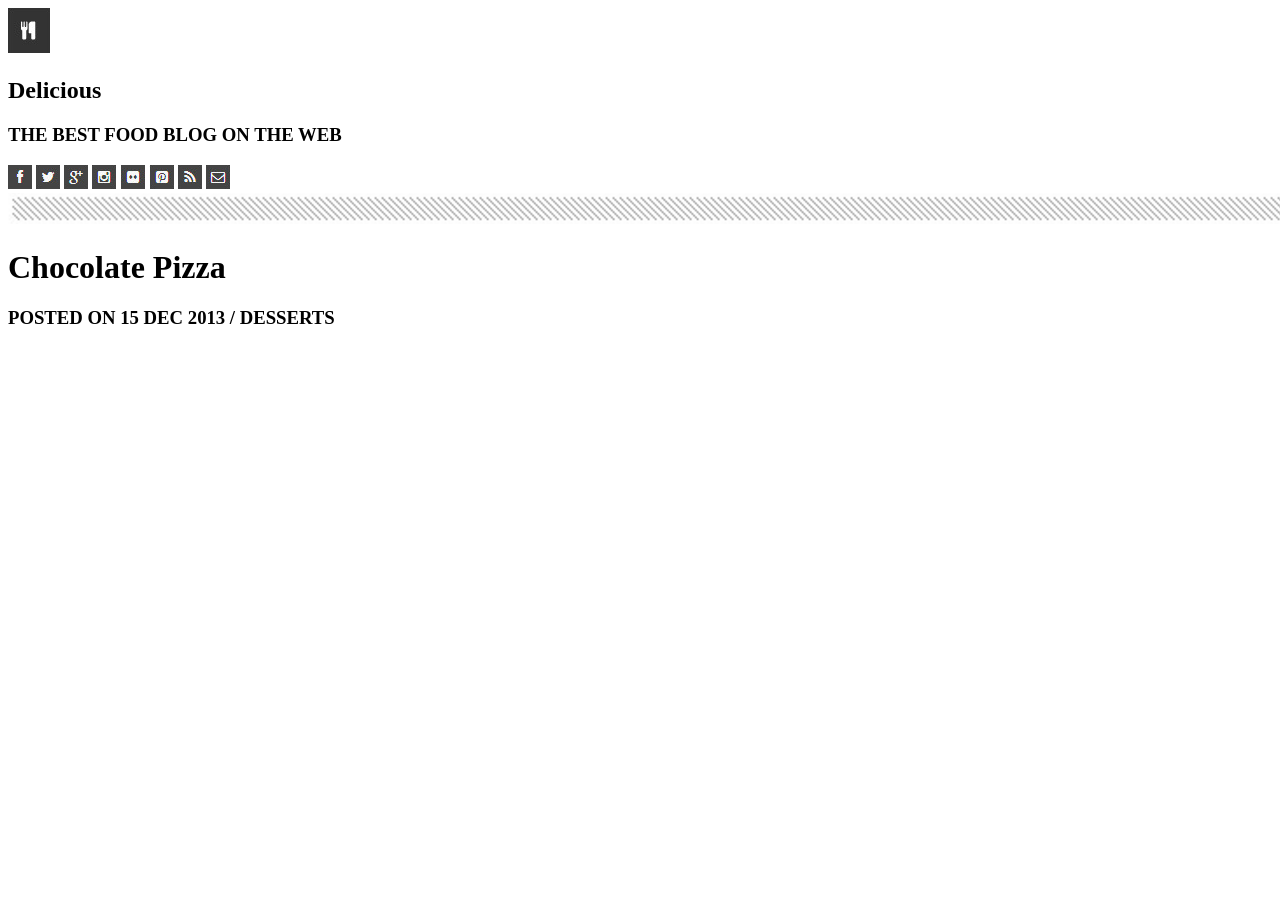
==== lab-assets/index.html @ 32773753 "init html and css with photos" ====
<!DOCTYPE html>
<html>
  <head>
    <meta charset="utf-8">
    <title>Chocolate Pizza</title>
    <link rel="stylesheet" href="style.css">
  </head>
  <body>
    <header>
      <img src="logo.png" alt="fork picture">
      <h2>Delicious</h2>
      <h3>THE BEST FOOD BLOG ON THE WEB</h3>
      <img src="fb-icon.png" alt="">
      <img src="twit-icon.png" alt="">
      <img src="gp-icon.png" alt="">
      <img src="insta-icon.png" alt="">
      <img src="flic-icon.png" alt="">
      <img src="pint-icon.png" alt="">
      <img src="rss-icon.png" alt="">
      <img src="mail-icon.png" alt="">
      <img src="line-break.png" alt="">
    </header>
    <div class="main">
      <h1>Chocolate Pizza</h1>
      <h3>POSTED ON 15 DEC 2013 / DESSERTS</h3>
    </div>
  </body>
</html>
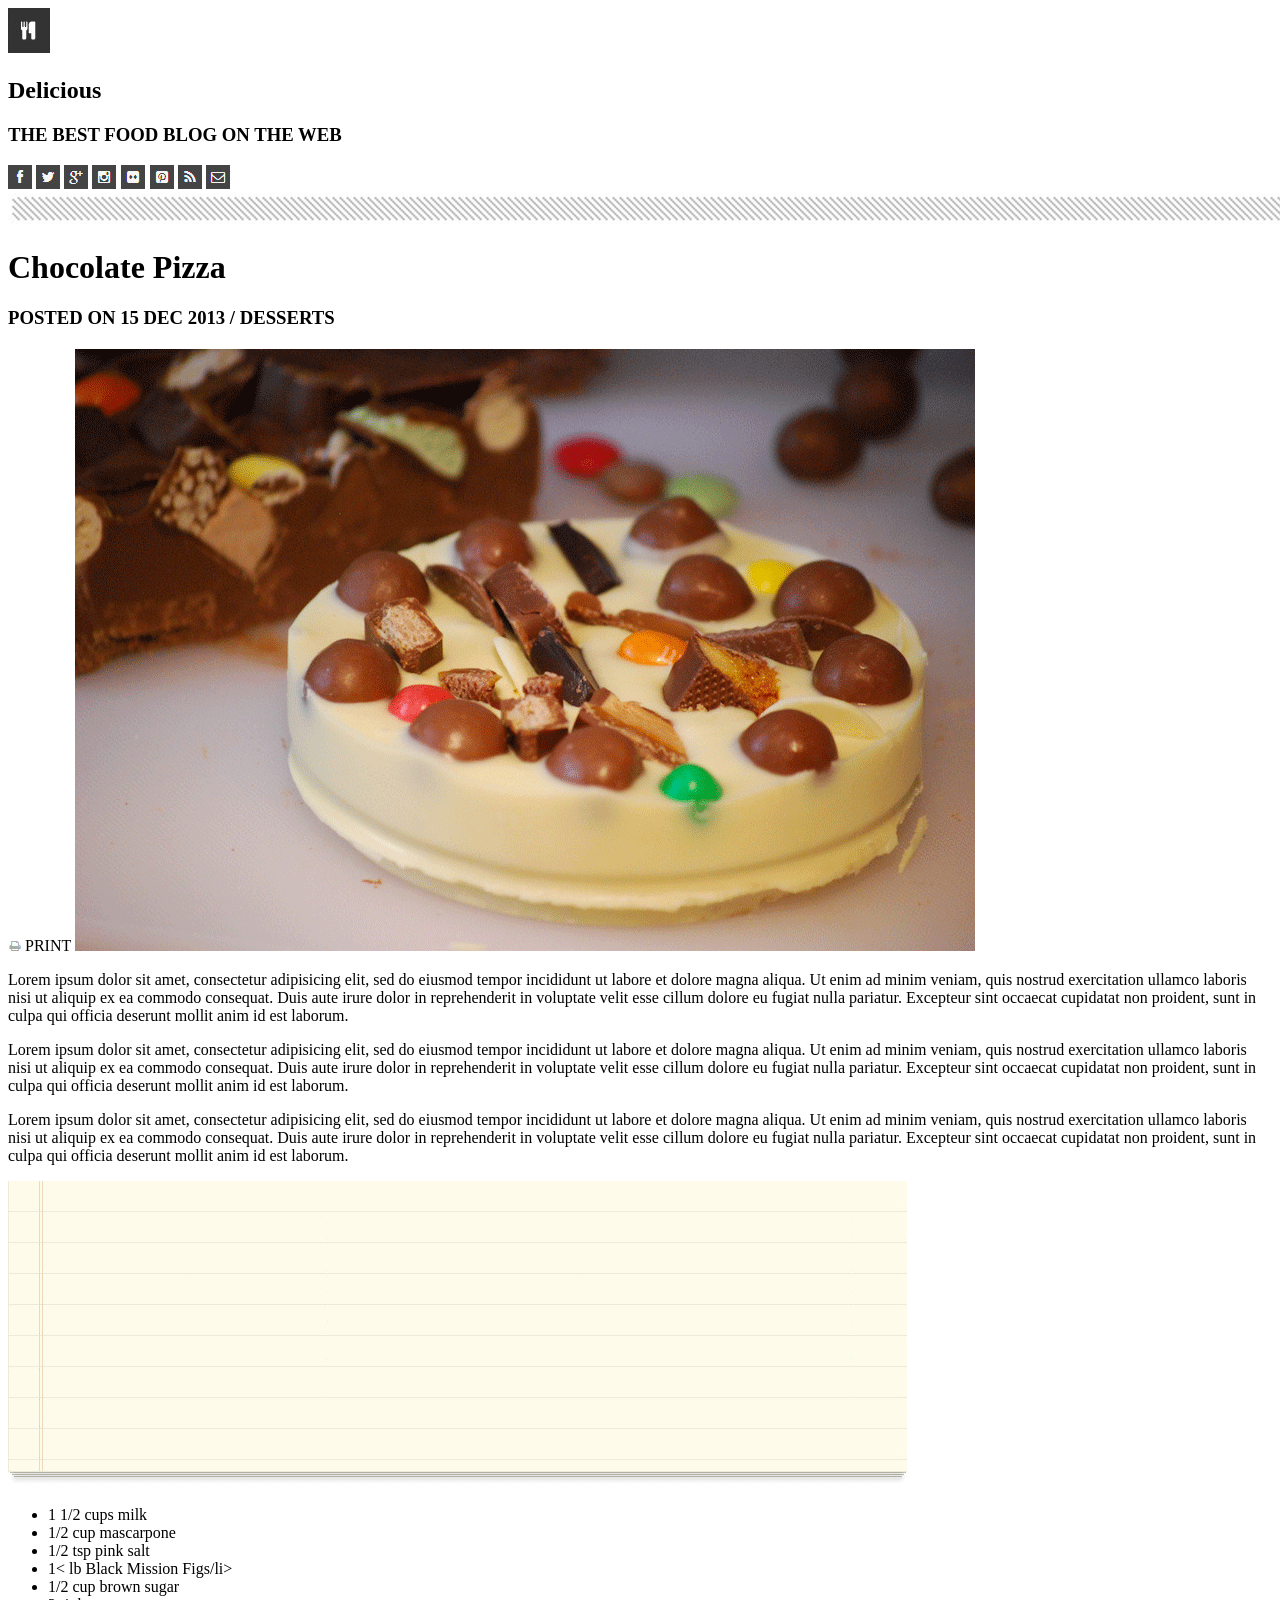
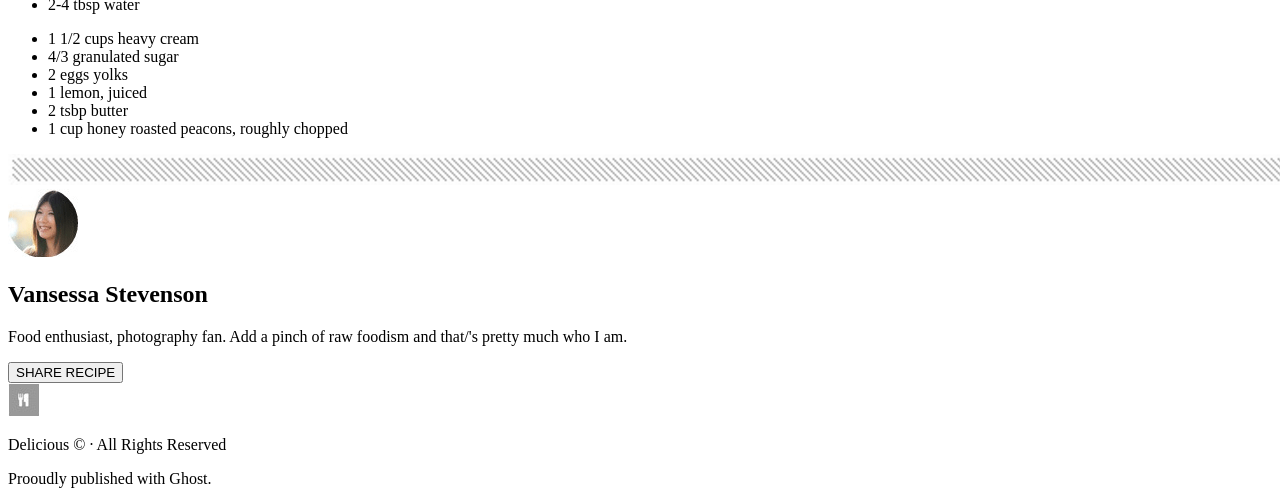
==== commit b836f5e6: "add content to html to match the page" ====
--- a/lab-assets/index.html
+++ b/lab-assets/index.html
@@ -23,6 +23,41 @@
     <div class="main">
       <h1>Chocolate Pizza</h1>
       <h3>POSTED ON 15 DEC 2013 / DESSERTS</h3>
+      <img src="print-icon.png" alt="">
+      <span>PRINT</span>
+      <img src="choco-pizza.png" alt="">
+      <p>Lorem ipsum dolor sit amet, consectetur adipisicing elit, sed do eiusmod tempor incididunt ut labore et dolore magna aliqua. Ut enim ad minim veniam, quis nostrud exercitation ullamco laboris nisi ut aliquip ex ea commodo consequat. Duis aute irure dolor in reprehenderit in voluptate velit esse cillum dolore eu fugiat nulla pariatur. Excepteur sint occaecat cupidatat non proident, sunt in culpa qui officia deserunt mollit anim id est laborum.</p>
+      <p>Lorem ipsum dolor sit amet, consectetur adipisicing elit, sed do eiusmod tempor incididunt ut labore et dolore magna aliqua. Ut enim ad minim veniam, quis nostrud exercitation ullamco laboris nisi ut aliquip ex ea commodo consequat. Duis aute irure dolor in reprehenderit in voluptate velit esse cillum dolore eu fugiat nulla pariatur. Excepteur sint occaecat cupidatat non proident, sunt in culpa qui officia deserunt mollit anim id est laborum.</p>
+      <p>Lorem ipsum dolor sit amet, consectetur adipisicing elit, sed do eiusmod tempor incididunt ut labore et dolore magna aliqua. Ut enim ad minim veniam, quis nostrud exercitation ullamco laboris nisi ut aliquip ex ea commodo consequat. Duis aute irure dolor in reprehenderit in voluptate velit esse cillum dolore eu fugiat nulla pariatur. Excepteur sint occaecat cupidatat non proident, sunt in culpa qui officia deserunt mollit anim id est laborum.</p>
+      <img src="list-bg.png" alt="">
+      <ul>
+        <li>1 1/2 cups milk</li>
+        <li>1/2 cup mascarpone</li>
+        <li>1/2 tsp pink salt</li>
+        <li>1< lb Black Mission Figs/li>
+        <li>1/2 cup brown sugar</li>
+        <li>2-4 tbsp water</li>
+      </ul>
+      <ul>
+        <li>1 1/2 cups heavy cream</li>
+        <li id = "checked">4/3 granulated sugar</li>
+        <li id = "checked">2 eggs yolks</li>
+        <li>1 lemon, juiced</li>
+        <li>2 tsbp butter</li>
+        <li>1 cup honey roasted peacons, roughly chopped</li>
+      </ul>
     </div>
+    <div class="author">
+      <img src="line-break.png" alt="">
+      <img src="van-pic.png" alt="">
+      <h2>Vansessa Stevenson</h2>
+      <p>Food enthusiast, photography fan. Add a pinch of raw foodism and that/'s pretty much who I am.</p>
+      <button type="button" name="button">SHARE RECIPE</button>
+    </div>
+    <footer>
+      <img src="small-logo.png" alt="">
+      <p>Delicious &copy; &middot; All Rights Reserved</p>
+      <p>Prooudly published with Ghost.</p>
+    </footer>
   </body>
 </html>
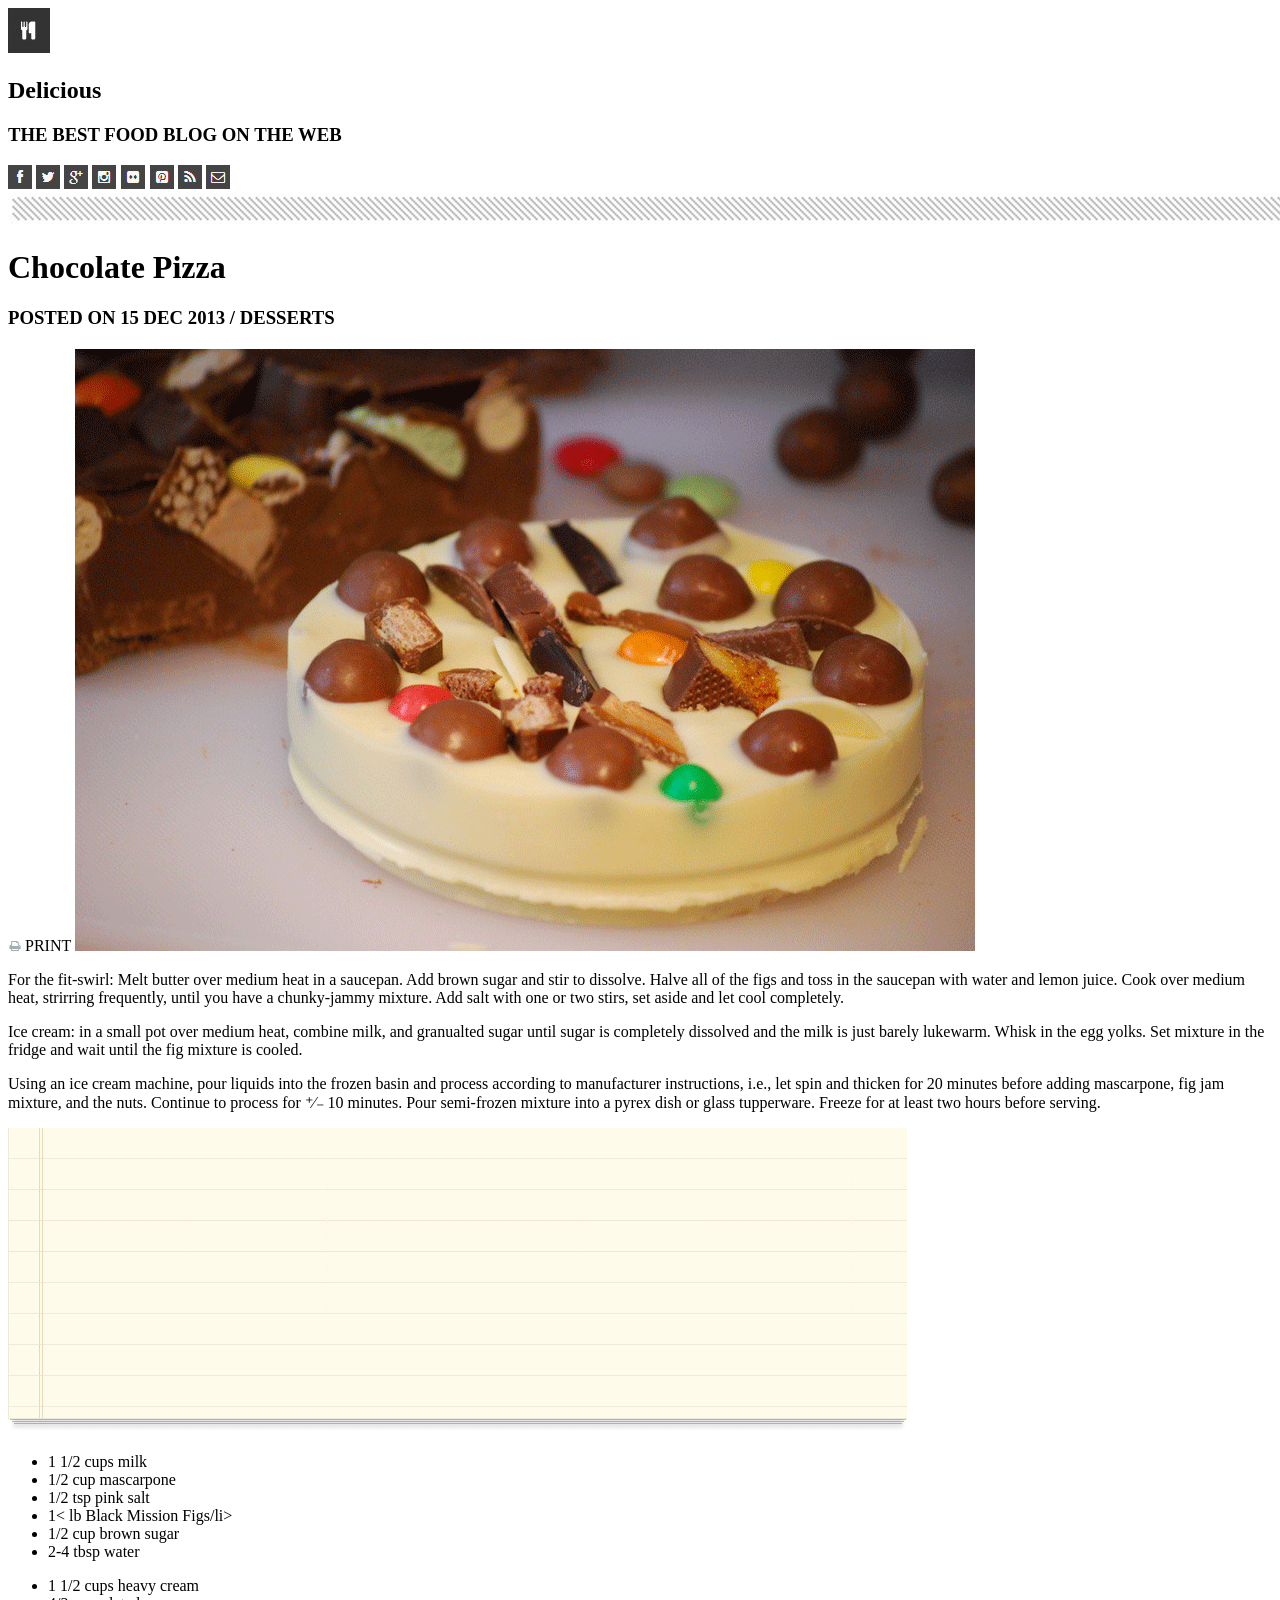
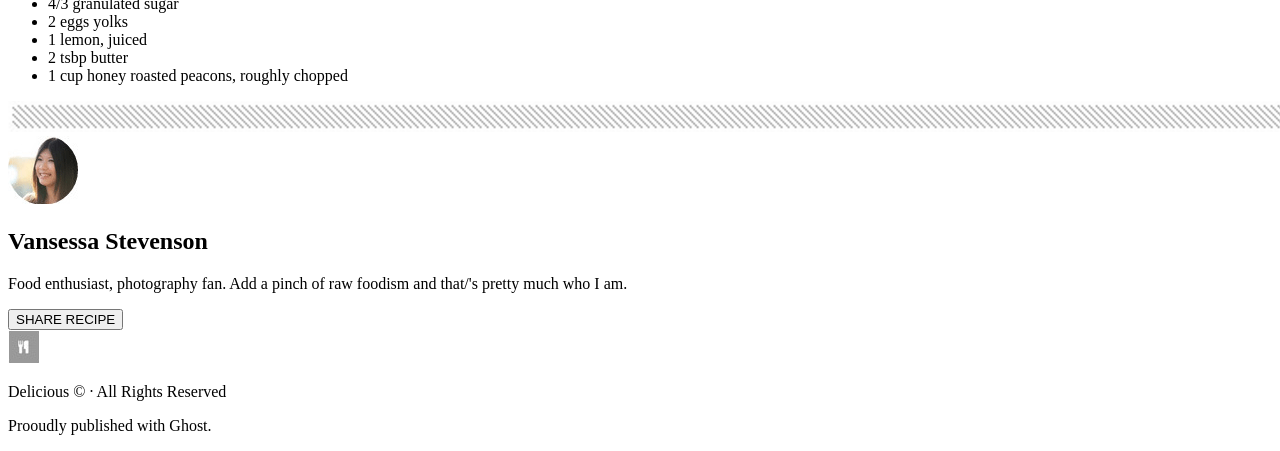
==== commit f5007508: "html part is complete" ====
--- a/lab-assets/index.html
+++ b/lab-assets/index.html
@@ -26,9 +26,9 @@
       <img src="print-icon.png" alt="">
       <span>PRINT</span>
       <img src="choco-pizza.png" alt="">
-      <p>Lorem ipsum dolor sit amet, consectetur adipisicing elit, sed do eiusmod tempor incididunt ut labore et dolore magna aliqua. Ut enim ad minim veniam, quis nostrud exercitation ullamco laboris nisi ut aliquip ex ea commodo consequat. Duis aute irure dolor in reprehenderit in voluptate velit esse cillum dolore eu fugiat nulla pariatur. Excepteur sint occaecat cupidatat non proident, sunt in culpa qui officia deserunt mollit anim id est laborum.</p>
-      <p>Lorem ipsum dolor sit amet, consectetur adipisicing elit, sed do eiusmod tempor incididunt ut labore et dolore magna aliqua. Ut enim ad minim veniam, quis nostrud exercitation ullamco laboris nisi ut aliquip ex ea commodo consequat. Duis aute irure dolor in reprehenderit in voluptate velit esse cillum dolore eu fugiat nulla pariatur. Excepteur sint occaecat cupidatat non proident, sunt in culpa qui officia deserunt mollit anim id est laborum.</p>
-      <p>Lorem ipsum dolor sit amet, consectetur adipisicing elit, sed do eiusmod tempor incididunt ut labore et dolore magna aliqua. Ut enim ad minim veniam, quis nostrud exercitation ullamco laboris nisi ut aliquip ex ea commodo consequat. Duis aute irure dolor in reprehenderit in voluptate velit esse cillum dolore eu fugiat nulla pariatur. Excepteur sint occaecat cupidatat non proident, sunt in culpa qui officia deserunt mollit anim id est laborum.</p>
+      <p>For the fit-swirl: Melt butter over medium heat in a saucepan. Add brown sugar and stir to dissolve. Halve all of the figs and toss in the saucepan with water and lemon juice. Cook over medium heat, strirring frequently, until you have a chunky-jammy mixture. Add salt with one or two stirs, set aside and let cool completely.</p>
+      <p>Ice cream: in a small pot over medium heat, combine milk, and granualted sugar until sugar is completely dissolved and the milk is just barely lukewarm. Whisk in the egg yolks. Set mixture in the fridge and wait until the fig mixture is cooled.</p>
+      <p>Using an ice cream machine, pour liquids into the frozen basin and process according to manufacturer instructions, i.e., let spin and thicken for 20 minutes before adding mascarpone, fig jam mixture, and the nuts. Continue to process for ⁺⁄₋  10 minutes. Pour semi-frozen mixture into a pyrex dish or glass tupperware. Freeze for at least two hours before serving.</p>
       <img src="list-bg.png" alt="">
       <ul>
         <li>1 1/2 cups milk</li>
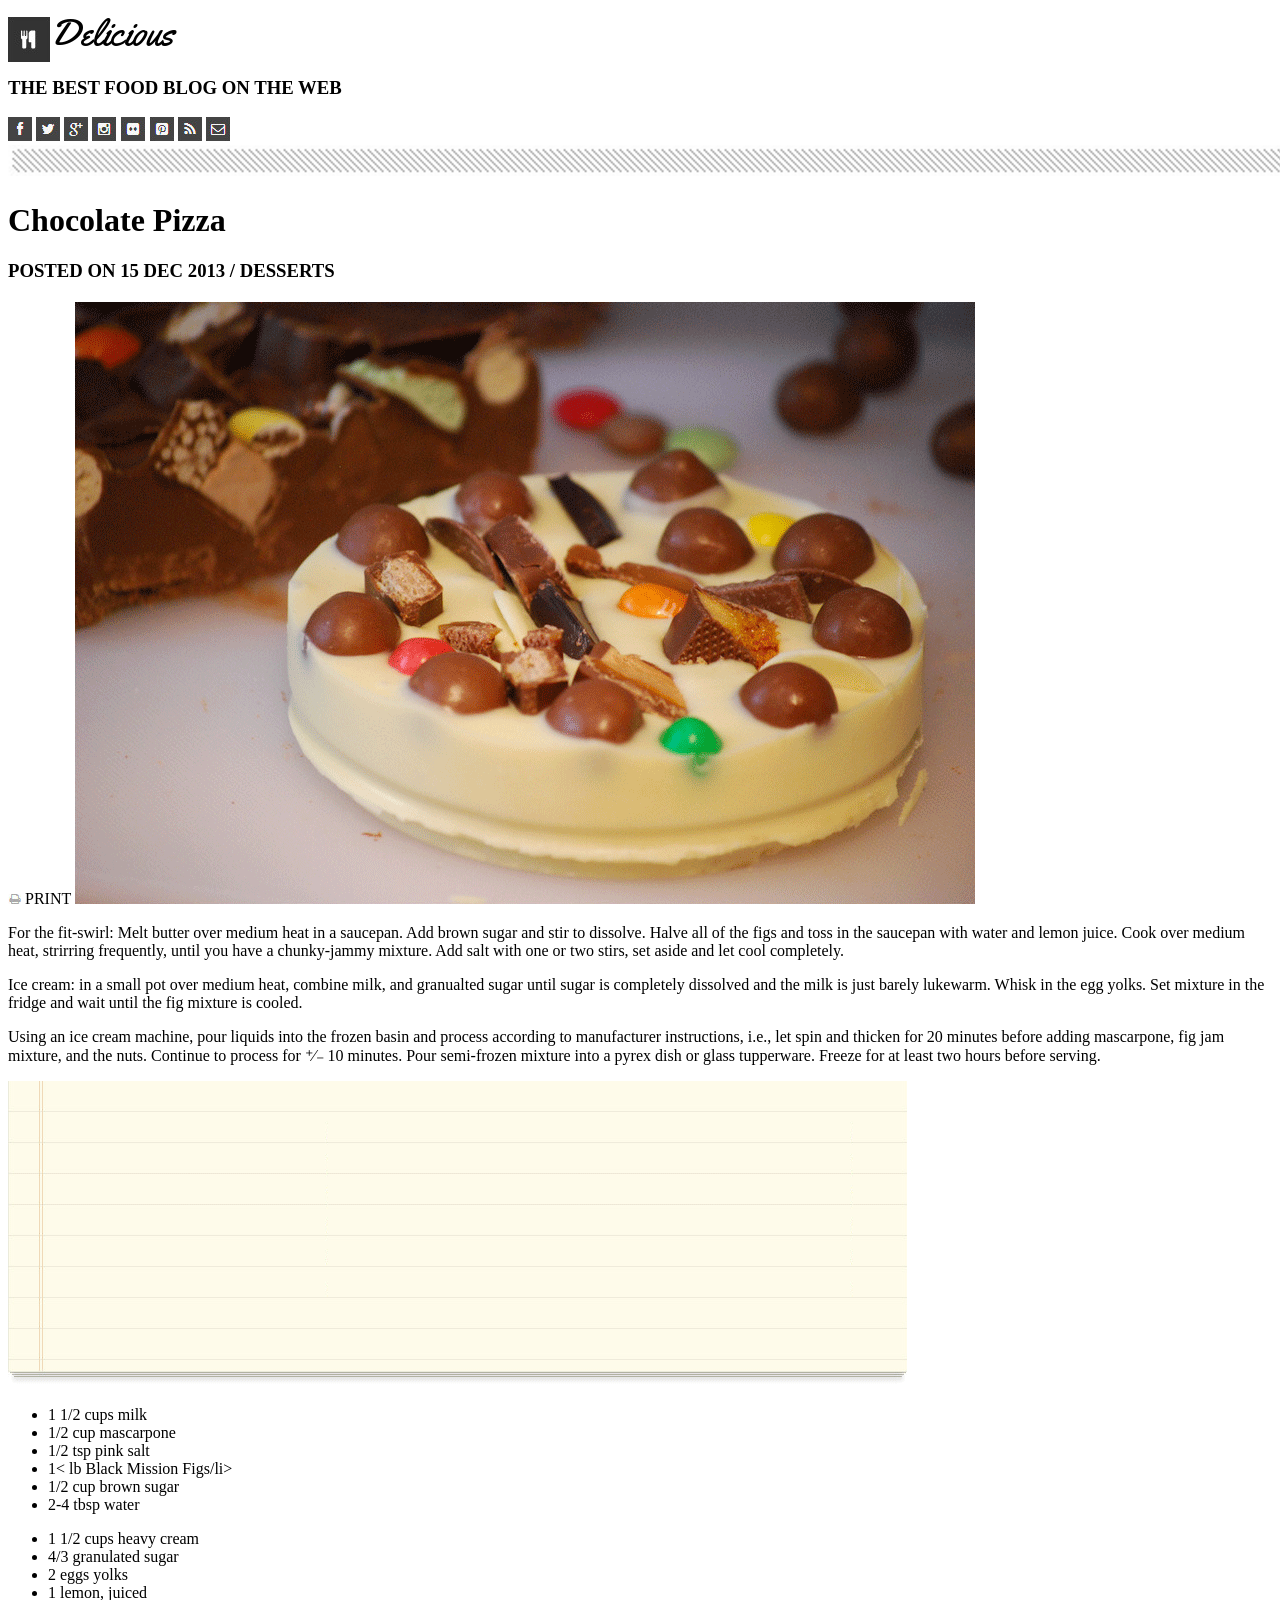
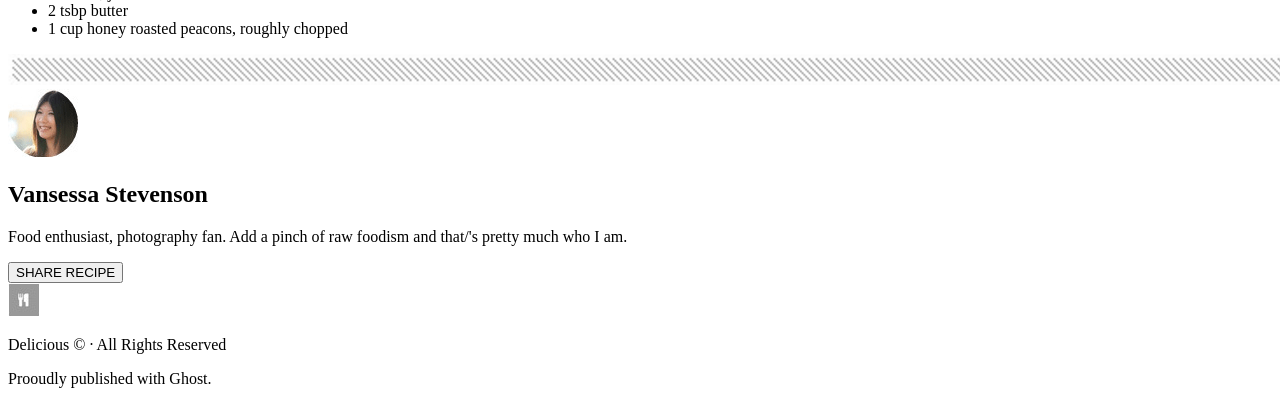
==== commit 3098356d: "html done, CSS started" ====
--- a/lab-assets/index.html
+++ b/lab-assets/index.html
@@ -4,11 +4,12 @@
     <meta charset="utf-8">
     <title>Chocolate Pizza</title>
     <link rel="stylesheet" href="style.css">
+    <link href="https://fonts.googleapis.com/css?family=Patrick+Hand|Playfair+Display|Saira+Semi+Condensed|Yellowtail" rel="stylesheet">
   </head>
   <body>
     <header>
-      <img src="logo.png" alt="fork picture">
-      <h2>Delicious</h2>
+      <img id = "fork" src="logo.png" alt="fork picture">
+      <h2 id = "Del">Delicious</h2>
       <h3>THE BEST FOOD BLOG ON THE WEB</h3>
       <img src="fb-icon.png" alt="">
       <img src="twit-icon.png" alt="">
--- a/lab-assets/style.css
+++ b/lab-assets/style.css
@@ -0,0 +1,14 @@
+#Del {
+  font-family: 'Yellowtail', cursive;
+}
+header h2 {
+  font-size: 2.3em;
+  font-weight: 300;
+  height: 40px;
+  display: inline;
+
+}
+#fork {
+  float: left;
+  padding-top: 9px;
+}
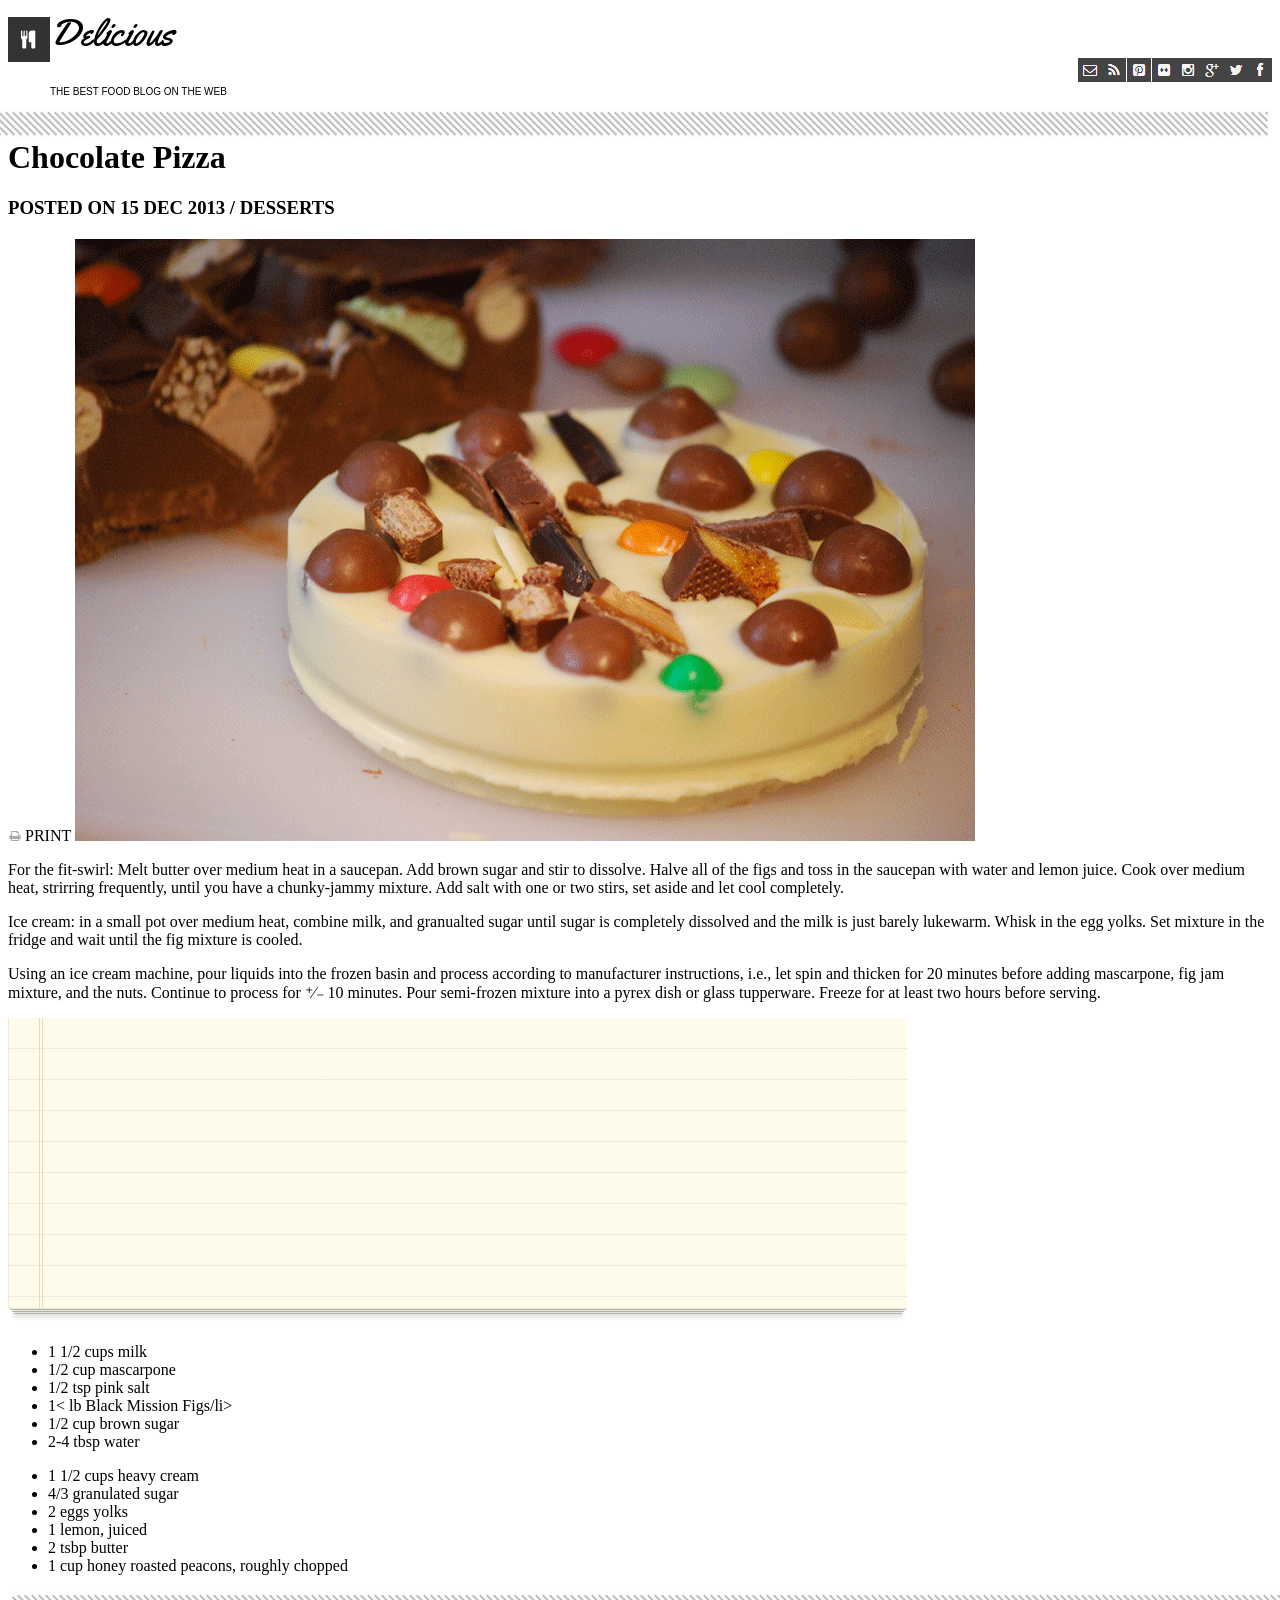
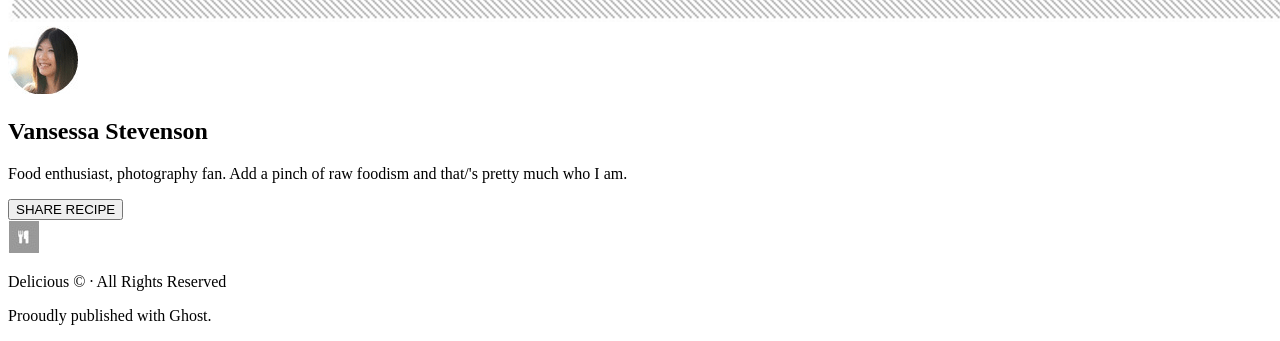
==== commit 3468cf4e: "add styles to the header logo" ====
--- a/lab-assets/index.html
+++ b/lab-assets/index.html
@@ -9,17 +9,17 @@
   <body>
     <header>
       <img id = "fork" src="logo.png" alt="fork picture">
-      <h2 id = "Del">Delicious</h2>
-      <h3>THE BEST FOOD BLOG ON THE WEB</h3>
-      <img src="fb-icon.png" alt="">
-      <img src="twit-icon.png" alt="">
-      <img src="gp-icon.png" alt="">
-      <img src="insta-icon.png" alt="">
-      <img src="flic-icon.png" alt="">
-      <img src="pint-icon.png" alt="">
-      <img src="rss-icon.png" alt="">
-      <img src="mail-icon.png" alt="">
-      <img src="line-break.png" alt="">
+      <h2 id = "Del">Delicious <br> </h2>
+      <span id = "title">THE BEST FOOD BLOG ON THE WEB<span>
+      <img  id = "tab" src="fb-icon.png" alt="">
+      <img id = "tab" src="twit-icon.png" alt="">
+      <img id = "tab"src="gp-icon.png" alt="">
+      <img id = "tab"src="insta-icon.png" alt="">
+      <img id = "tab"src="flic-icon.png" alt="">
+      <img id = "tab"src="pint-icon.png" alt="">
+      <img id = "tab"src="rss-icon.png" alt="">
+      <img id = "tab"src="mail-icon.png" alt="">
+      <img id = "tab"src="line-break.png" alt="">
     </header>
     <div class="main">
       <h1>Chocolate Pizza</h1>
--- a/lab-assets/style.css
+++ b/lab-assets/style.css
@@ -8,7 +8,14 @@
   display: inline;
 
 }
+#title {
+  font-family: 'Saira Semi Condensed', sans-serif;
+  font-size: x-small;
+}
 #fork {
   float: left;
   padding-top: 9px;
 }
+#tab {
+  float: right;
+}
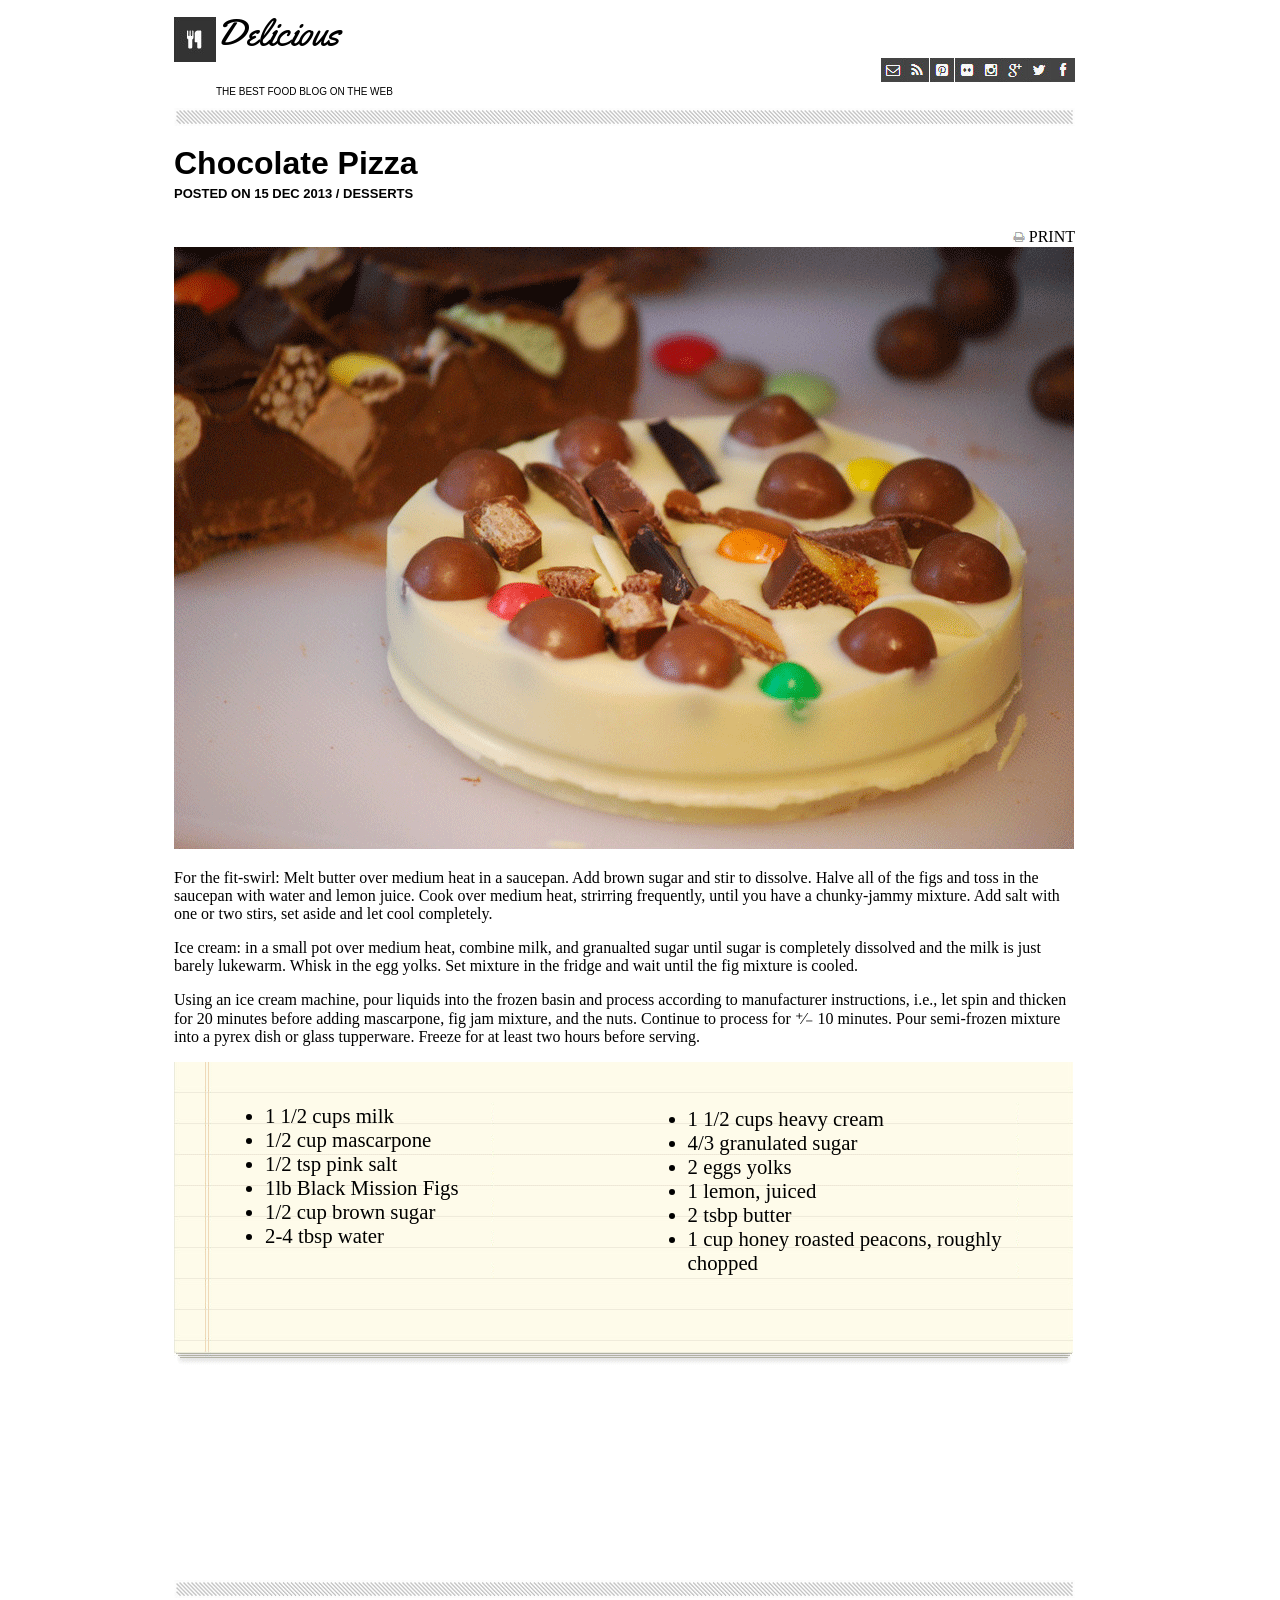
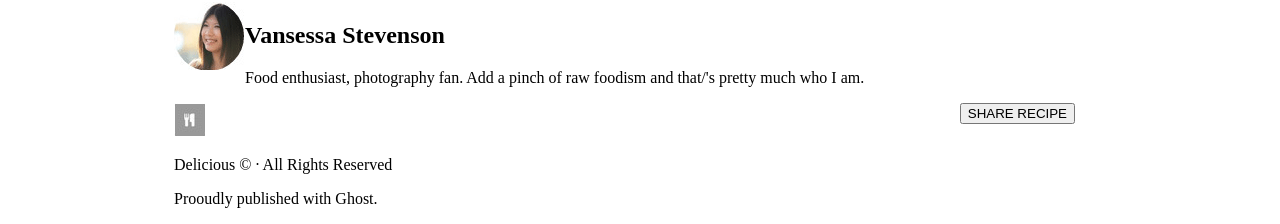
==== commit 887595ab: "modified css, added page width, floated listed items, and flaoted the last img van" ====
--- a/lab-assets/index.html
+++ b/lab-assets/index.html
@@ -7,58 +7,62 @@
     <link href="https://fonts.googleapis.com/css?family=Patrick+Hand|Playfair+Display|Saira+Semi+Condensed|Yellowtail" rel="stylesheet">
   </head>
   <body>
-    <header>
-      <img id = "fork" src="logo.png" alt="fork picture">
-      <h2 id = "Del">Delicious <br> </h2>
-      <span id = "title">THE BEST FOOD BLOG ON THE WEB<span>
-      <img  id = "tab" src="fb-icon.png" alt="">
-      <img id = "tab" src="twit-icon.png" alt="">
-      <img id = "tab"src="gp-icon.png" alt="">
-      <img id = "tab"src="insta-icon.png" alt="">
-      <img id = "tab"src="flic-icon.png" alt="">
-      <img id = "tab"src="pint-icon.png" alt="">
-      <img id = "tab"src="rss-icon.png" alt="">
-      <img id = "tab"src="mail-icon.png" alt="">
-      <img id = "tab"src="line-break.png" alt="">
-    </header>
-    <div class="main">
-      <h1>Chocolate Pizza</h1>
-      <h3>POSTED ON 15 DEC 2013 / DESSERTS</h3>
-      <img src="print-icon.png" alt="">
-      <span>PRINT</span>
-      <img src="choco-pizza.png" alt="">
-      <p>For the fit-swirl: Melt butter over medium heat in a saucepan. Add brown sugar and stir to dissolve. Halve all of the figs and toss in the saucepan with water and lemon juice. Cook over medium heat, strirring frequently, until you have a chunky-jammy mixture. Add salt with one or two stirs, set aside and let cool completely.</p>
-      <p>Ice cream: in a small pot over medium heat, combine milk, and granualted sugar until sugar is completely dissolved and the milk is just barely lukewarm. Whisk in the egg yolks. Set mixture in the fridge and wait until the fig mixture is cooled.</p>
-      <p>Using an ice cream machine, pour liquids into the frozen basin and process according to manufacturer instructions, i.e., let spin and thicken for 20 minutes before adding mascarpone, fig jam mixture, and the nuts. Continue to process for ⁺⁄₋  10 minutes. Pour semi-frozen mixture into a pyrex dish or glass tupperware. Freeze for at least two hours before serving.</p>
-      <img src="list-bg.png" alt="">
-      <ul>
-        <li>1 1/2 cups milk</li>
-        <li>1/2 cup mascarpone</li>
-        <li>1/2 tsp pink salt</li>
-        <li>1< lb Black Mission Figs/li>
-        <li>1/2 cup brown sugar</li>
-        <li>2-4 tbsp water</li>
-      </ul>
-      <ul>
-        <li>1 1/2 cups heavy cream</li>
-        <li id = "checked">4/3 granulated sugar</li>
-        <li id = "checked">2 eggs yolks</li>
-        <li>1 lemon, juiced</li>
-        <li>2 tsbp butter</li>
-        <li>1 cup honey roasted peacons, roughly chopped</li>
-      </ul>
+    <div class = "center">
+      <header>
+        <img id = "fork" src="logo.png" alt="fork picture">
+        <h2 id = "Del">Delicious <br> </h2>
+        <span id = "title">THE BEST FOOD BLOG ON THE WEB<span>
+        <img  id = "tab" src="fb-icon.png" alt="">
+        <img id = "tab" src="twit-icon.png" alt="">
+        <img id = "tab"src="gp-icon.png" alt="">
+        <img id = "tab"src="insta-icon.png" alt="">
+        <img id = "tab"src="flic-icon.png" alt="">
+        <img id = "tab"src="pint-icon.png" alt="">
+        <img id = "tab"src="rss-icon.png" alt="">
+        <img id = "tab"src="mail-icon.png" alt="">
+        <img class = "line" src="line-break.png" alt="">
+      </header>
+      <div class="main">
+        <h1>Chocolate Pizza <br> <span id = "h2span">POSTED ON 15 DEC 2013 / DESSERTS</span></h1>
+
+        <span id ="s"><img src="print-icon.png" alt="">
+        PRINT</span>
+        <img src="choco-pizza.png" alt="">
+        <p>For the fit-swirl: Melt butter over medium heat in a saucepan. Add brown sugar and stir to dissolve. Halve all of the figs and toss in the saucepan with water and lemon juice. Cook over medium heat, strirring frequently, until you have a chunky-jammy mixture. Add salt with one or two stirs, set aside and let cool completely.</p>
+        <p>Ice cream: in a small pot over medium heat, combine milk, and granualted sugar until sugar is completely dissolved and the milk is just barely lukewarm. Whisk in the egg yolks. Set mixture in the fridge and wait until the fig mixture is cooled.</p>
+        <p>Using an ice cream machine, pour liquids into the frozen basin and process according to manufacturer instructions, i.e., let spin and thicken for 20 minutes before adding mascarpone, fig jam mixture, and the nuts. Continue to process for ⁺⁄₋  10 minutes. Pour semi-frozen mixture into a pyrex dish or glass tupperware. Freeze for at least two hours before serving.</p>
+        <div id = "ing">
+          <img id ="pap"src="list-bg.png" alt="">
+          <ul id = "li1">
+            <li>1 1/2 cups milk</li>
+            <li>1/2 cup mascarpone</li>
+            <li>1/2 tsp pink salt</li>
+            <li>1lb Black Mission Figs</li>
+            <li>1/2 cup brown sugar</li>
+            <li>2-4 tbsp water</li>
+          </ul>
+          <ul id= "li2">
+            <li>1 1/2 cups heavy cream</li>
+            <li id = "checked">4/3 granulated sugar</li>
+            <li id = "checked">2 eggs yolks</li>
+            <li>1 lemon, juiced</li>
+            <li>2 tsbp butter</li>
+            <li>1 cup honey roasted peacons, roughly <br>chopped</li>
+          </ul>
+        </div>
+      </div>
+      <div class="author">
+        <img class = "line"src="line-break.png" alt="">
+        <img id = "van" src="van-pic.png" alt="">
+        <h2>Vansessa Stevenson</h2>
+        <p>Food enthusiast, photography fan. Add a pinch of raw foodism and that/'s pretty much who I am.</p>
+        <button id = "butt" type="button" name="button">SHARE RECIPE</button>
+      </div>
+      <footer>
+        <img src="small-logo.png" alt="">
+        <p>Delicious &copy; &middot; All Rights Reserved</p>
+        <p>Prooudly published with Ghost.</p>
+      </footer>
     </div>
-    <div class="author">
-      <img src="line-break.png" alt="">
-      <img src="van-pic.png" alt="">
-      <h2>Vansessa Stevenson</h2>
-      <p>Food enthusiast, photography fan. Add a pinch of raw foodism and that/'s pretty much who I am.</p>
-      <button type="button" name="button">SHARE RECIPE</button>
-    </div>
-    <footer>
-      <img src="small-logo.png" alt="">
-      <p>Delicious &copy; &middot; All Rights Reserved</p>
-      <p>Prooudly published with Ghost.</p>
-    </footer>
   </body>
 </html>
--- a/lab-assets/style.css
+++ b/lab-assets/style.css
@@ -1,3 +1,13 @@
+.center {
+  width: 901px;
+  margin: 0px 166px;
+}
+.line {
+  width: 901px ;
+}
+.author {
+  display: inline;
+}
 #Del {
   font-family: 'Yellowtail', cursive;
 }
@@ -8,9 +18,20 @@
   display: inline;
 
 }
+h1 {
+  font-family: 'Anton', sans-serif;
+  line-height: 24px;
+
+
+}
 #title {
   font-family: 'Saira Semi Condensed', sans-serif;
   font-size: x-small;
+}
+#h2span {
+  font-family: 'Saira Semi Condensed', sans-serif;
+  font-size: small;
+
 }
 #fork {
   float: left;
@@ -19,3 +40,30 @@
 #tab {
   float: right;
 }
+#s {
+  float: right;
+}
+ul {
+  display: inline-block;
+  font-family: 'Patrick Hand', cursive;
+  font-size: 1.3em;
+}
+#pap {
+  position: relative;
+}
+#li1 {
+  position: relative;
+  bottom: 311px;
+  left: 51px;
+}
+#li2{
+  position: relative;
+  bottom: 284px;
+  left: 236px;
+}
+#van {
+  float: left;
+}
+#butt {
+  float: right; 
+}
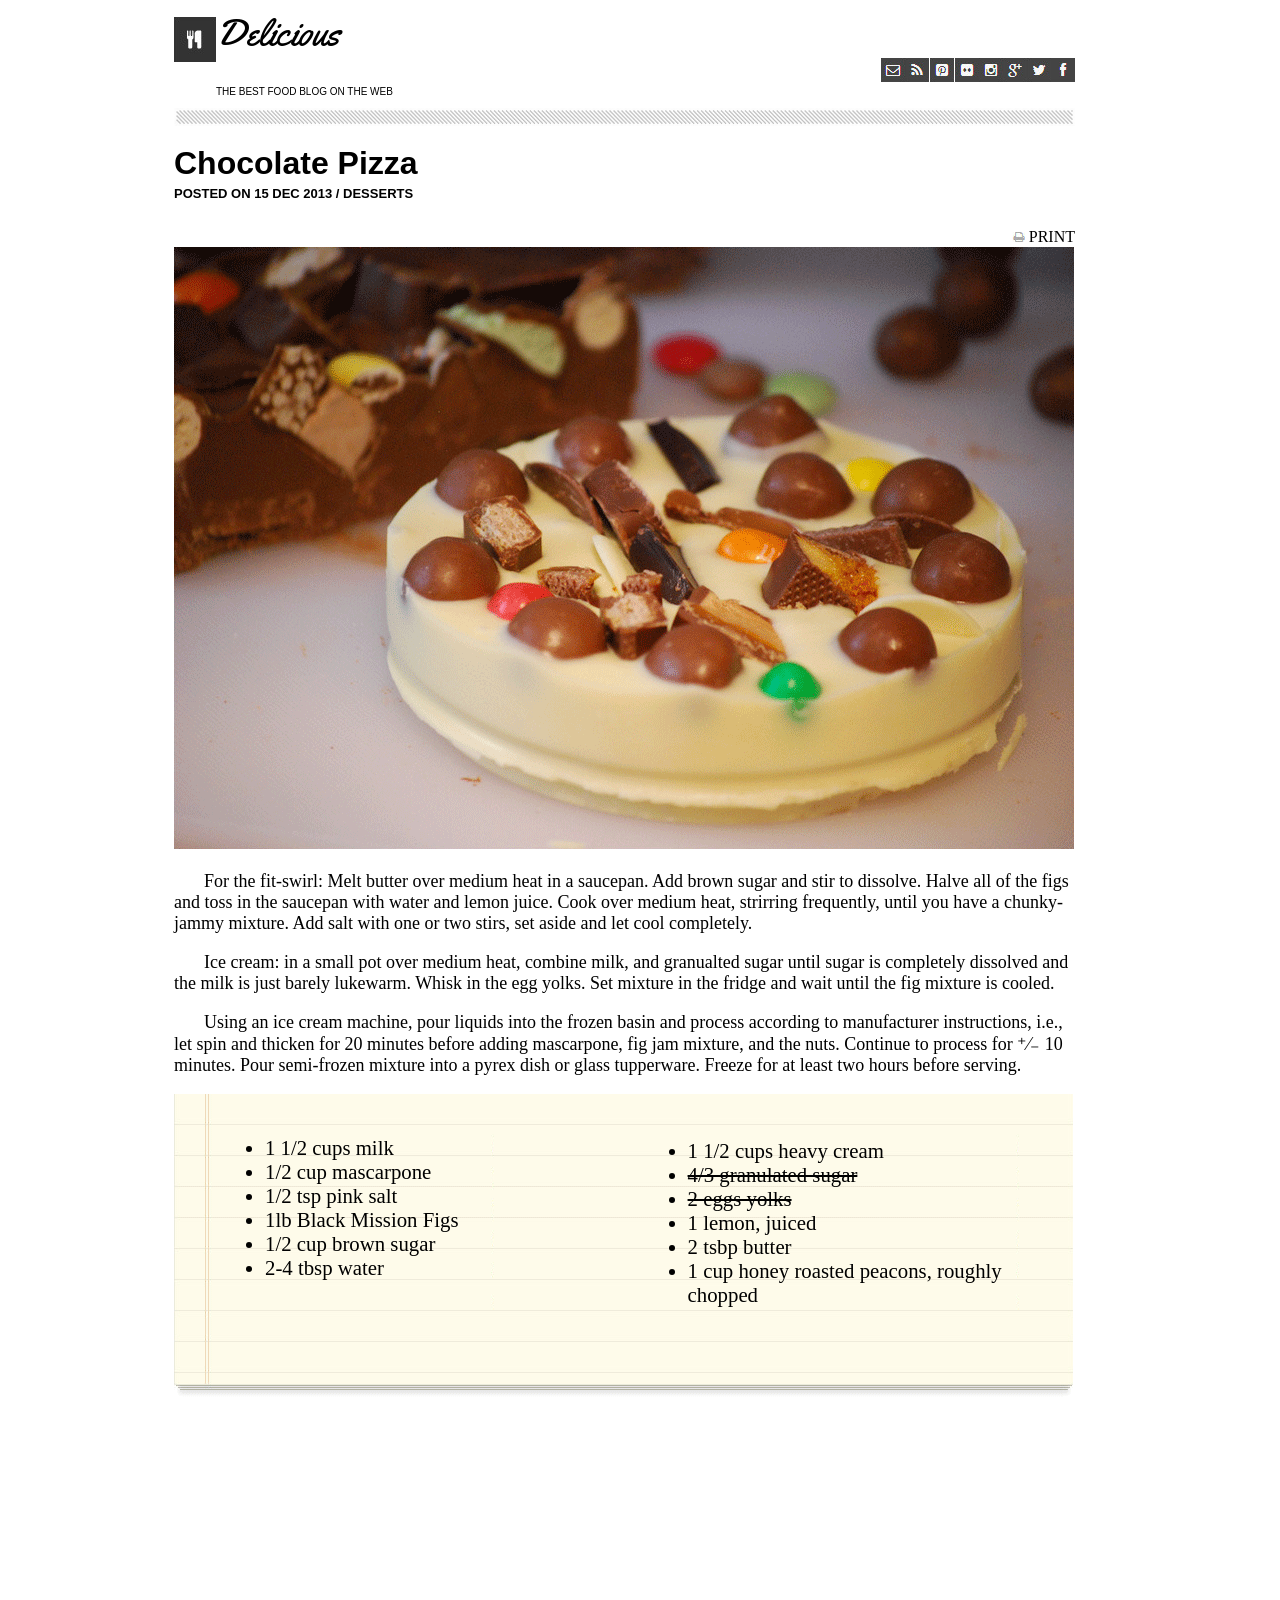
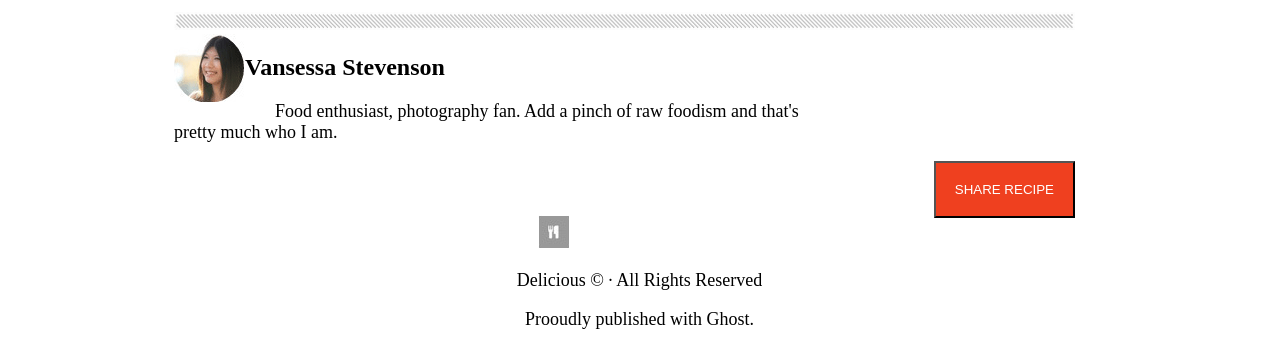
==== commit a15629f3: "finished up the css and html" ====
--- a/lab-assets/index.html
+++ b/lab-assets/index.html
@@ -43,8 +43,8 @@
           </ul>
           <ul id= "li2">
             <li>1 1/2 cups heavy cream</li>
-            <li id = "checked">4/3 granulated sugar</li>
-            <li id = "checked">2 eggs yolks</li>
+            <li class = "checked">4/3 granulated sugar</li>
+            <li class = "checked">2 eggs yolks</li>
             <li>1 lemon, juiced</li>
             <li>2 tsbp butter</li>
             <li>1 cup honey roasted peacons, roughly <br>chopped</li>
@@ -55,8 +55,8 @@
         <img class = "line"src="line-break.png" alt="">
         <img id = "van" src="van-pic.png" alt="">
         <h2>Vansessa Stevenson</h2>
-        <p>Food enthusiast, photography fan. Add a pinch of raw foodism and that/'s pretty much who I am.</p>
-        <button id = "butt" type="button" name="button">SHARE RECIPE</button>
+        <p id = "authorP">Food enthusiast, photography fan. Add a pinch of raw foodism and that's <br>pretty much who I am.</p>
+        <button id = "butt" type="button" name="button">SHARE RECIPE</button> <br><br><br>
       </div>
       <footer>
         <img src="small-logo.png" alt="">
--- a/lab-assets/style.css
+++ b/lab-assets/style.css
@@ -1,3 +1,36 @@
+header h2 {
+  font-size: 2.3em;
+  font-weight: 300;
+  height: 40px;
+  display: inline;
+}
+h1 {
+  font-family: 'Anton', sans-serif;
+  line-height: 24px;
+}
+p {
+    text-indent: 30px;
+    font-size: large;
+    font-family: 'Playfair Display', serif;
+  }
+#authorP {
+    width: auto;
+    font-size: large;
+    text-indent: none;
+    font-family: 'Playfair Display', serif;
+
+  }
+ul {
+  display: inline-block;
+  font-family: 'Patrick Hand', cursive;
+  font-size: 1.3em;
+}
+li {
+  list-style-image: url(https://www.aubi-plus.de/assets/img/suchmaschine/checkbox_unchecked.png);
+}
+footer {
+  text-align: center;
+}
 .center {
   width: 901px;
   margin: 0px 166px;
@@ -8,21 +41,12 @@
 .author {
   display: inline;
 }
+.checked {
+  text-decoration: line-through;
+  list-style-image: url(https://www.aubi-plus.de/assets/img/suchmaschine/checkbox_checked.png);
+}
 #Del {
   font-family: 'Yellowtail', cursive;
-}
-header h2 {
-  font-size: 2.3em;
-  font-weight: 300;
-  height: 40px;
-  display: inline;
-
-}
-h1 {
-  font-family: 'Anton', sans-serif;
-  line-height: 24px;
-
-
 }
 #title {
   font-family: 'Saira Semi Condensed', sans-serif;
@@ -43,11 +67,6 @@
 #s {
   float: right;
 }
-ul {
-  display: inline-block;
-  font-family: 'Patrick Hand', cursive;
-  font-size: 1.3em;
-}
 #pap {
   position: relative;
 }
@@ -65,5 +84,8 @@
   float: left;
 }
 #butt {
-  float: right; 
+  float: right;
+  background: #ef401f;
+  color: white;
+  padding: 19px;
 }
